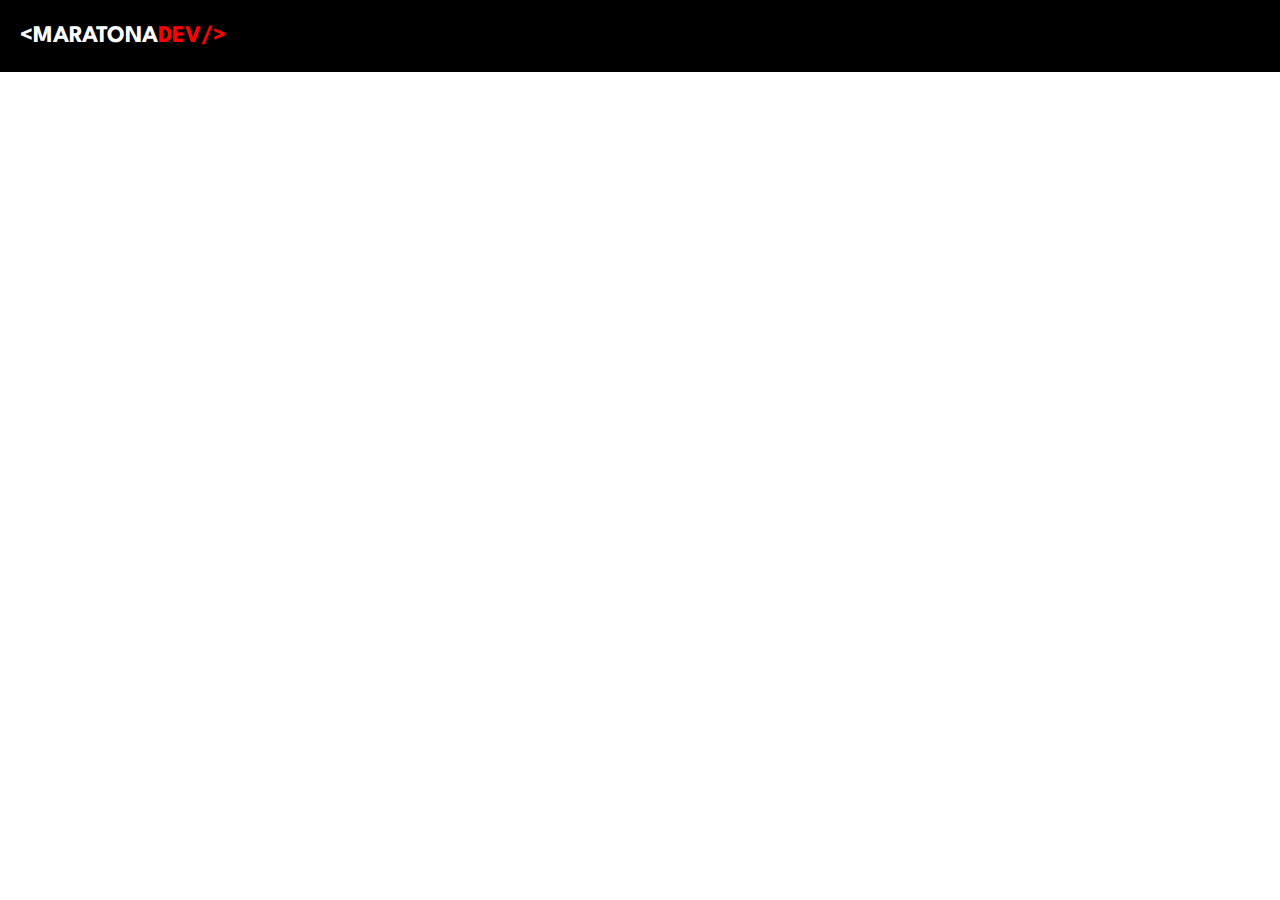
==== pages/main/index.html @ e22c63ae "Update and rename main.html to index.html" ====
<!DOCTYPE html>
<html lang="pt-br">
<head>
    <meta charset="UTF-8">
    <meta name="viewport" content="width=device-width, initial-scale=1.0">
    <link rel="stylesheet" href="styles.css" />
    <link rel="preconnect" href="https://fonts.googleapis.com">
    <link rel="preconnect" href="https://fonts.gstatic.com" crossorigin>
    <link href="https://fonts.googleapis.com/css2?family=League+Spartan:wght@100..900&display=swap" rel="stylesheet">
    <title>Maratonas de Programação</title>
</head>
<body>
    <header>
        <div class="titulo"> 
            <h1 class="titulo1">&ltMARATONA<h1 class="titulo2">DEV/&gt</h1></h1>
        </div>    
    </header>
    <main>
        <div class="carrosel"></div>
    </main>
</body>
</html>
---- pages/main/styles.css ----
* {
    margin: 0;
    padding: 0;
}

body {
    height: 92vh;
    background-color: white;
}

header {
    height: 8vh;
    /* text-align: center; */
    background-color: black;
    display: flex;
    align-items: center;
    /* justify-content: center; */
    color: white;
    font-family: "League Spartan", sans-serif;
}

header div h1 {
    font-size: 24px;
}

.titulo2 {
    color: red;
}

.titulo1 {
    margin-left: 20px;
}

.titulo {
    display: flex;
}
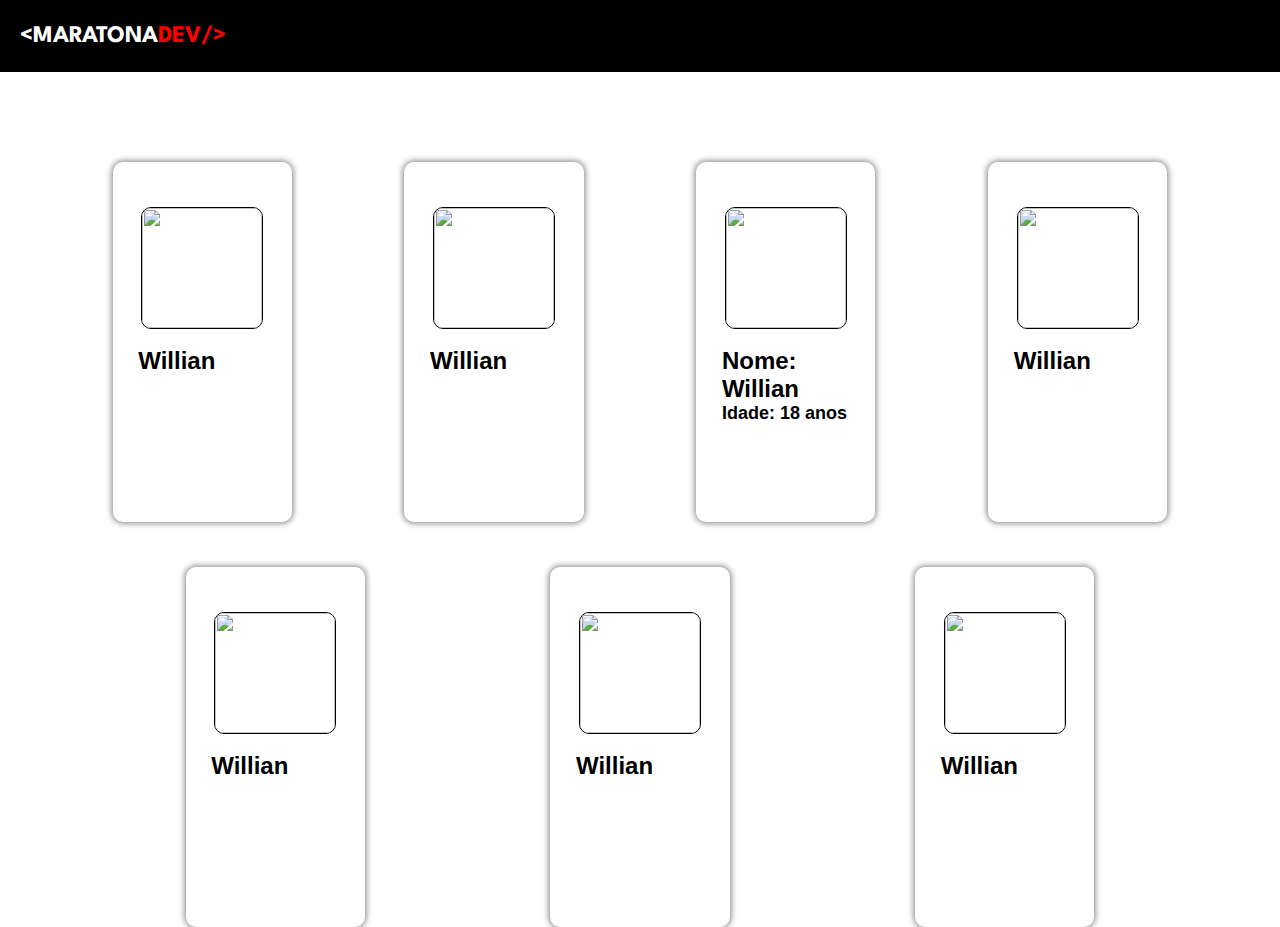
==== commit 1bb9a29c: "Create portifolio article" ====
--- a/pages/main/index.html
+++ b/pages/main/index.html
@@ -17,6 +17,42 @@
     </header>
     <main>
         <div class="carrosel"></div>
+        <article id="portifolios">
+            <div class="portifolio-extern-div">
+                <div class="cards-portifolio">
+                    <img src="https://avatars.githubusercontent.com/u/137124260?v=4" alt="">
+                    <h1>Willian</h1>
+                </div>
+                <div class="cards-portifolio">
+                    <img src="https://avatars.githubusercontent.com/u/137124260?v=4" alt="">
+                    <h1>Willian</h1>
+                </div>
+                <div class="cards-portifolio">
+                    <img src="https://avatars.githubusercontent.com/u/137124260?v=4" alt="">
+                    <h1>Nome: Willian</h1>
+                    <h2>Idade: 18 anos</h2>
+                </div>
+                <div class="cards-portifolio">
+                    <img src="https://avatars.githubusercontent.com/u/137124260?v=4" alt="">
+                    <h1>Willian</h1>
+                </div>
+            </div>
+
+            <div class="portifolio-extern-div">
+                <div class="cards-portifolio">
+                    <img src="https://avatars.githubusercontent.com/u/137124260?v=4" alt="">
+                    <h1>Willian</h1>
+                </div>
+                <div class="cards-portifolio">
+                    <img src="https://avatars.githubusercontent.com/u/137124260?v=4" alt="">
+                    <h1>Willian</h1>
+                </div>
+                <div class="cards-portifolio">
+                    <img src="https://avatars.githubusercontent.com/u/137124260?v=4" alt="">
+                    <h1>Willian</h1>
+                </div>
+            </div>
+        </article>
     </main>
 </body>
 </html>
--- a/pages/main/styles.css
+++ b/pages/main/styles.css
@@ -35,3 +35,67 @@
     display: flex;
 }
 
+
+
+
+
+
+
+
+
+
+
+
+
+
+
+
+#portifolios
+{
+    display: flex;
+    flex-direction: column;
+    justify-content: space-around;
+    height: 30vh;
+    margin-top: 10vh;
+    font-family: 'Franklin Gothic Medium', 'Arial Narrow', Arial, sans-serif;
+}
+
+.portifolio-extern-div
+{
+    display: flex;
+    justify-content: space-evenly;
+    margin-bottom: 5vh;
+}
+
+.cards-portifolio
+{
+    display: flex;
+    flex-direction: column;
+    border-radius: 10px;
+    width: 10vw;
+    height: 30vh;
+    box-shadow: 0px 0px 6px 1px grey;
+    padding: 5vh 2vw;
+    font-size: 12px;
+}
+
+#portifolios div div
+{
+    display: flex;
+}
+
+#portifolios img
+{
+    width: 120px;
+    height: 120px;
+    border-radius: 10px;
+    border: 1px solid black;
+    transition: all 2s;
+    margin: 0 auto;
+    margin-bottom: 2vh;
+}
+
+#portifolios img:hover 
+{
+    scale: 1.2;
+}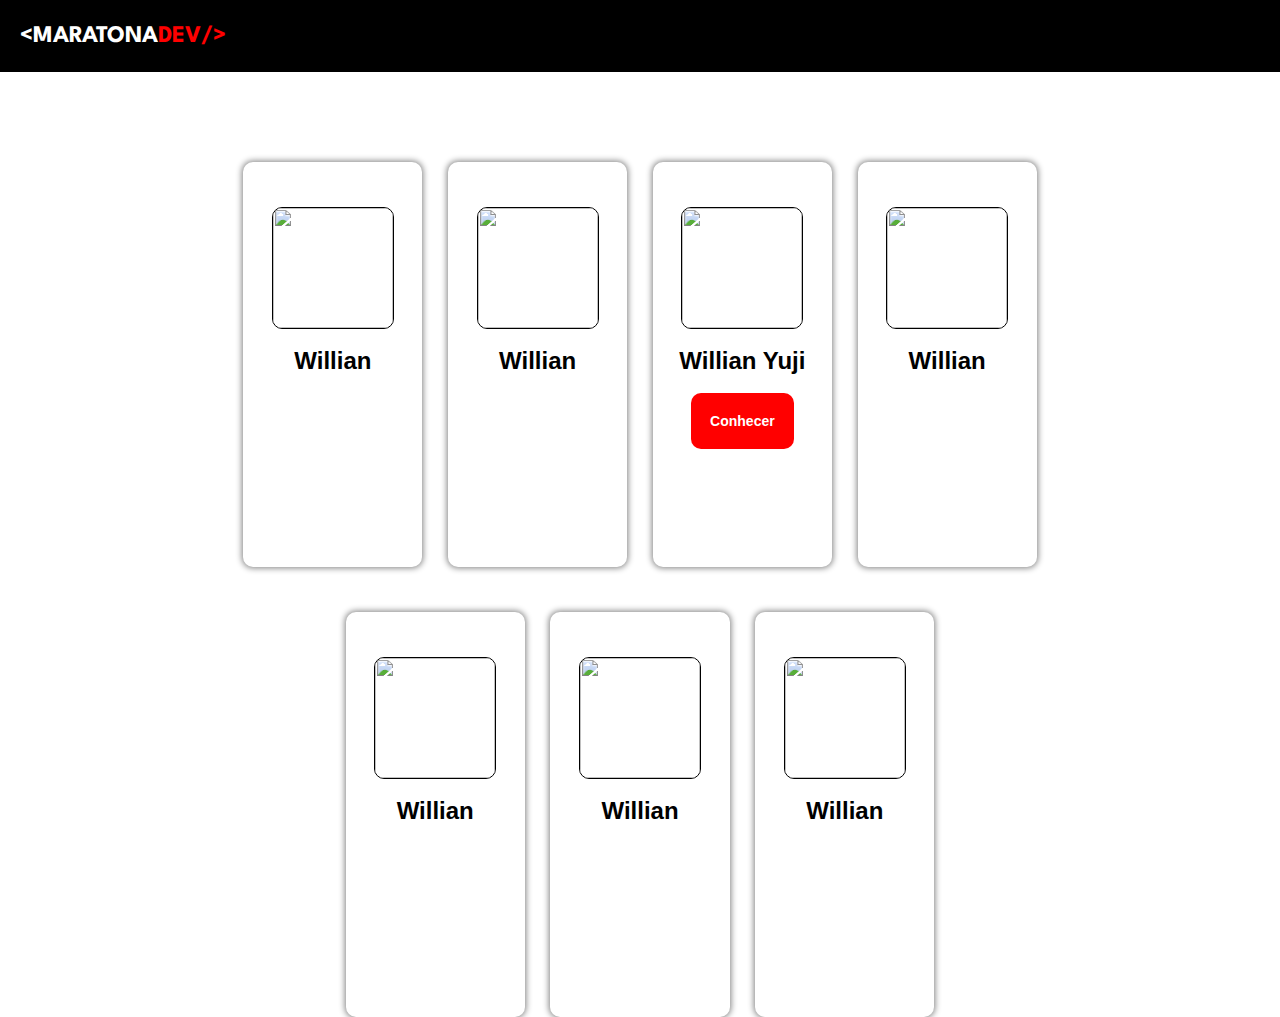
==== commit 3c1506f4: "Finalizando portifolio cards" ====
--- a/pages/main/index.html
+++ b/pages/main/index.html
@@ -18,7 +18,7 @@
     <main>
         <div class="carrosel"></div>
         <article id="portifolios">
-            <div class="portifolio-extern-div">
+            <div class="portifolio-externo-div">
                 <div class="cards-portifolio">
                     <img src="https://avatars.githubusercontent.com/u/137124260?v=4" alt="">
                     <h1>Willian</h1>
@@ -29,8 +29,8 @@
                 </div>
                 <div class="cards-portifolio">
                     <img src="https://avatars.githubusercontent.com/u/137124260?v=4" alt="">
-                    <h1>Nome: Willian</h1>
-                    <h2>Idade: 18 anos</h2>
+                    <h1>Willian Yuji</h1>
+                    <a>Conhecer</a>
                 </div>
                 <div class="cards-portifolio">
                     <img src="https://avatars.githubusercontent.com/u/137124260?v=4" alt="">
@@ -38,7 +38,7 @@
                 </div>
             </div>
 
-            <div class="portifolio-extern-div">
+            <div class="portifolio-externo-div">
                 <div class="cards-portifolio">
                     <img src="https://avatars.githubusercontent.com/u/137124260?v=4" alt="">
                     <h1>Willian</h1>
--- a/pages/main/styles.css
+++ b/pages/main/styles.css
@@ -55,33 +55,55 @@
     display: flex;
     flex-direction: column;
     justify-content: space-around;
+    align-items: center;
     height: 30vh;
     margin-top: 10vh;
     font-family: 'Franklin Gothic Medium', 'Arial Narrow', Arial, sans-serif;
 }
 
-.portifolio-extern-div
+.portifolio-externo-div
 {
     display: flex;
-    justify-content: space-evenly;
+    align-items: center;
+    justify-content: center;
     margin-bottom: 5vh;
+    width: 70vw;
 }
 
 .cards-portifolio
 {
     display: flex;
     flex-direction: column;
+    align-items: center;
     border-radius: 10px;
     width: 10vw;
-    height: 30vh;
+    height: 35vh;
     box-shadow: 0px 0px 6px 1px grey;
     padding: 5vh 2vw;
     font-size: 12px;
+    margin: 0 1vw;
+    transition: all 2s;
 }
 
-#portifolios div div
+.cards-portifolio a
 {
-    display: flex;
+    margin: 0 auto;
+    background-color: red;
+    color: white;
+    border: none;
+    font-weight: bold;
+    padding: 20px 0px;
+    border-radius: 10px;
+    width: 8vw;;
+    margin-top: 2vh;
+    cursor: pointer;
+    text-align: center;
+    font-size: 14px;
+}
+
+.cards-portifolio a:hover
+{
+    text-decoration: underline 2px;
 }
 
 #portifolios img
@@ -95,7 +117,7 @@
     margin-bottom: 2vh;
 }
 
-#portifolios img:hover 
+.cards-portifolio:hover 
 {
-    scale: 1.2;
+    scale: 1.1;
 }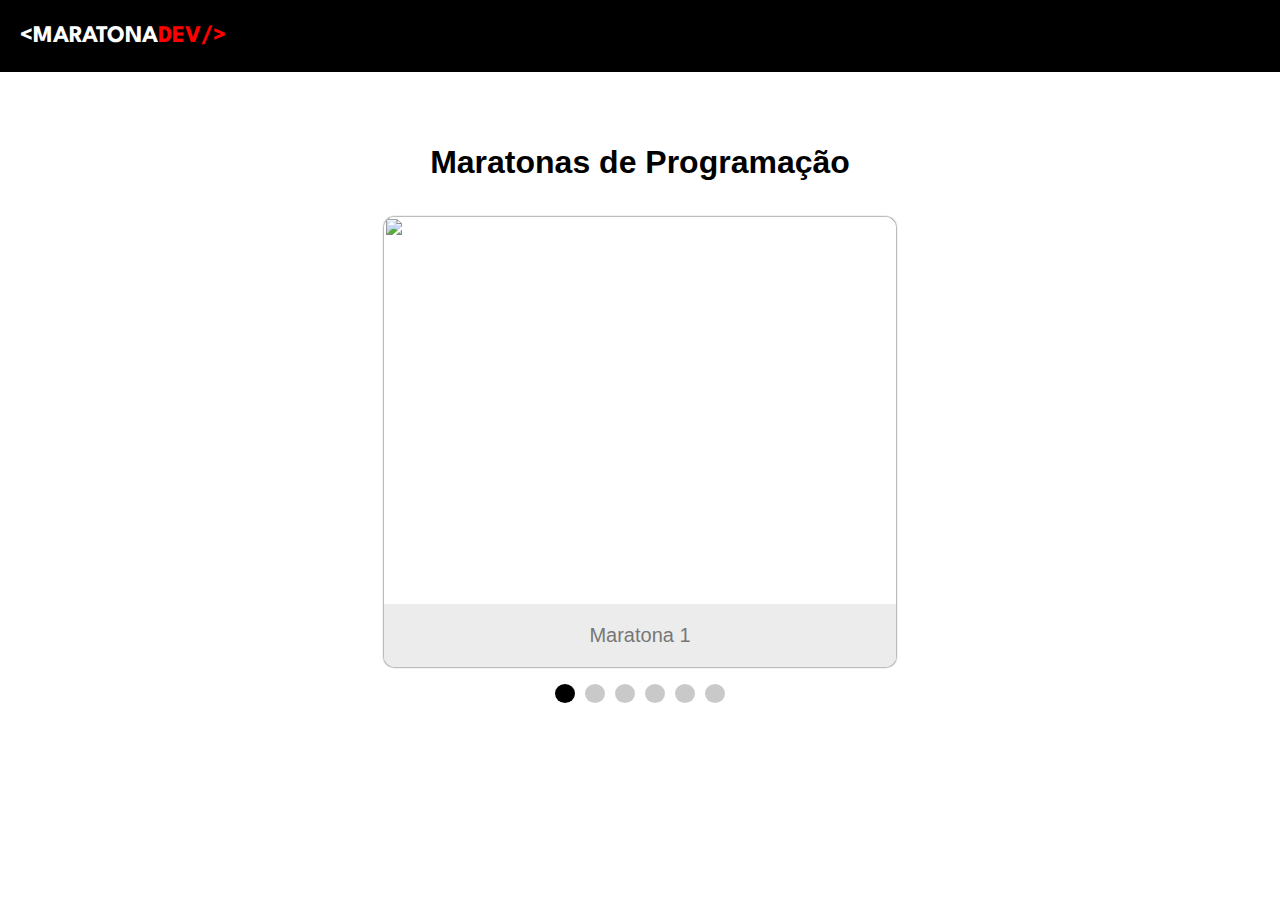
==== commit edef24d9: "carrosel finalizado" ====
--- a/pages/main/index.html
+++ b/pages/main/index.html
@@ -16,8 +16,72 @@
         </div>    
     </header>
     <main>
-        <div class="carrosel"></div>
-        <article id="portifolios">
+        <article id="carrosel">
+
+            <br><br><br><br><h1>Maratonas de Programação</h1> <br><br>
+            
+            <div class="slideshow-container">
+            
+                <a href="">
+                    <div class="mySlides fade">
+                        <img src="a" style="width:100%">
+                        <div class="text">Maratona 1</div>
+                    </div>
+                </a>
+
+                <a href="">
+                    <div class="mySlides fade">
+                        <img src="a" style="width:100%">
+                        <div class="text">Maratona 2</div>
+                    </div>
+                </a>
+            
+                <a href="">
+                    <div class="mySlides fade">
+                        <img src="a" style="width:100%">
+                        <div class="text">Maratona 3</div>
+                    </div>
+                </a>
+            
+                <a href="">
+                    <div class="mySlides fade">
+                        <img src="a" style="width:100%">
+                        <div class="text">Maratona 4</div>
+                    </div>
+                </a>
+            
+                <a href="">
+                    <div class="mySlides fade">
+                        <img src="a" style="width:100%">
+                        <div class="text">Maratona 5</div>
+                    </div>
+                </a>
+
+                <a href="">
+                    <div class="mySlides fade">
+                        <img src="a" style="width:100%">
+                        <div class="text">Maratona 6</div>
+                    </div>
+                </a>
+            
+            </div>
+            <br>
+            
+            <div style="text-align:center">
+              <span class="dot"></span> 
+              <span class="dot"></span> 
+              <span class="dot"></span>
+              <span class="dot"></span> 
+              <span class="dot"></span>
+              <span class="dot"></span>   
+            </div>
+            
+            <br><br><br>
+              
+
+        </article>
+
+        <!-- <article id="portifolios">
             <div class="portifolio-externo-div">
                 <div class="cards-portifolio">
                     <img src="https://avatars.githubusercontent.com/u/137124260?v=4" alt="">
@@ -52,7 +116,28 @@
                     <h1>Willian</h1>
                 </div>
             </div>
-        </article>
+        </article> -->
     </main>
+    <script>
+        let slideIndex = 0;
+        showSlides();
+        
+        function showSlides() {
+        let i;
+        let slides = document.getElementsByClassName("mySlides");
+        let dots = document.getElementsByClassName("dot");
+        for (i = 0; i < slides.length; i++) {
+            slides[i].style.display = "none";  
+        }
+        slideIndex++;
+        if (slideIndex > slides.length) {slideIndex = 1}    
+        for (i = 0; i < dots.length; i++) {
+            dots[i].className = dots[i].className.replace(" active", "");
+        }
+        slides[slideIndex-1].style.display = "block";  
+        dots[slideIndex-1].className += " active";
+        setTimeout(showSlides, 3000);
+        }
+        </script>
 </body>
 </html>
--- a/pages/main/styles.css
+++ b/pages/main/styles.css
@@ -37,6 +37,79 @@
 
 
 
+#carrosel
+{
+    display: flex;
+    flex-direction: column;
+    align-items: center;
+    justify-content: center;
+    font-family: 'Franklin Gothic Medium', 'Arial Narrow', Arial, sans-serif;
+    width: 100vw;
+}
+
+#carrosel a
+{
+    text-decoration: none;
+    border: none;
+    color: white;
+}
+
+.mySlides {
+    display: none;
+    width: 40vw;
+
+}
+.mySlides img {vertical-align: middle;
+border-radius: 10px;
+height: 50vh;}
+
+.slideshow-container 
+{
+    display: flex;
+    align-items: center;
+    justify-content: center;
+    max-width: 40vw;
+    height: 50vh;
+    position: relative;
+    margin: auto;
+    box-shadow: 0px 0px 2px;
+    border-radius: 10px;
+}
+
+.text {
+    background-color: rgba(216, 216, 216, 0.479);
+  color: #777777;
+  font-size: 20px;
+  padding: 20px 0px;
+  border-radius: 0px 0px 10px 10px;
+  position: absolute;
+  bottom: 0px;
+  width: 100%;
+  text-align: center;
+}
+
+.dot
+{
+    background-color: rgb(201, 201, 201);
+    padding: 1px 10px;
+    margin: 5px;
+    border-radius: 100%;
+}
+
+.active
+{
+    background-color: black;
+}
+
+.fade {
+    animation-name: fade;
+    animation-duration: 1.5s;
+  }
+
+  @keyframes fade {
+    from {opacity: .4} 
+    to {opacity: 1}
+  }
 
 
 
@@ -49,8 +122,7 @@
 
 
 
-
-#portifolios
+/* #portifolios
 {
     display: flex;
     flex-direction: column;
@@ -92,7 +164,7 @@
     color: white;
     border: none;
     font-weight: bold;
-    padding: 20px 0px;
+    padding: 15px 0px;
     border-radius: 10px;
     width: 8vw;;
     margin-top: 2vh;
@@ -120,4 +192,4 @@
 .cards-portifolio:hover 
 {
     scale: 1.1;
-}+} */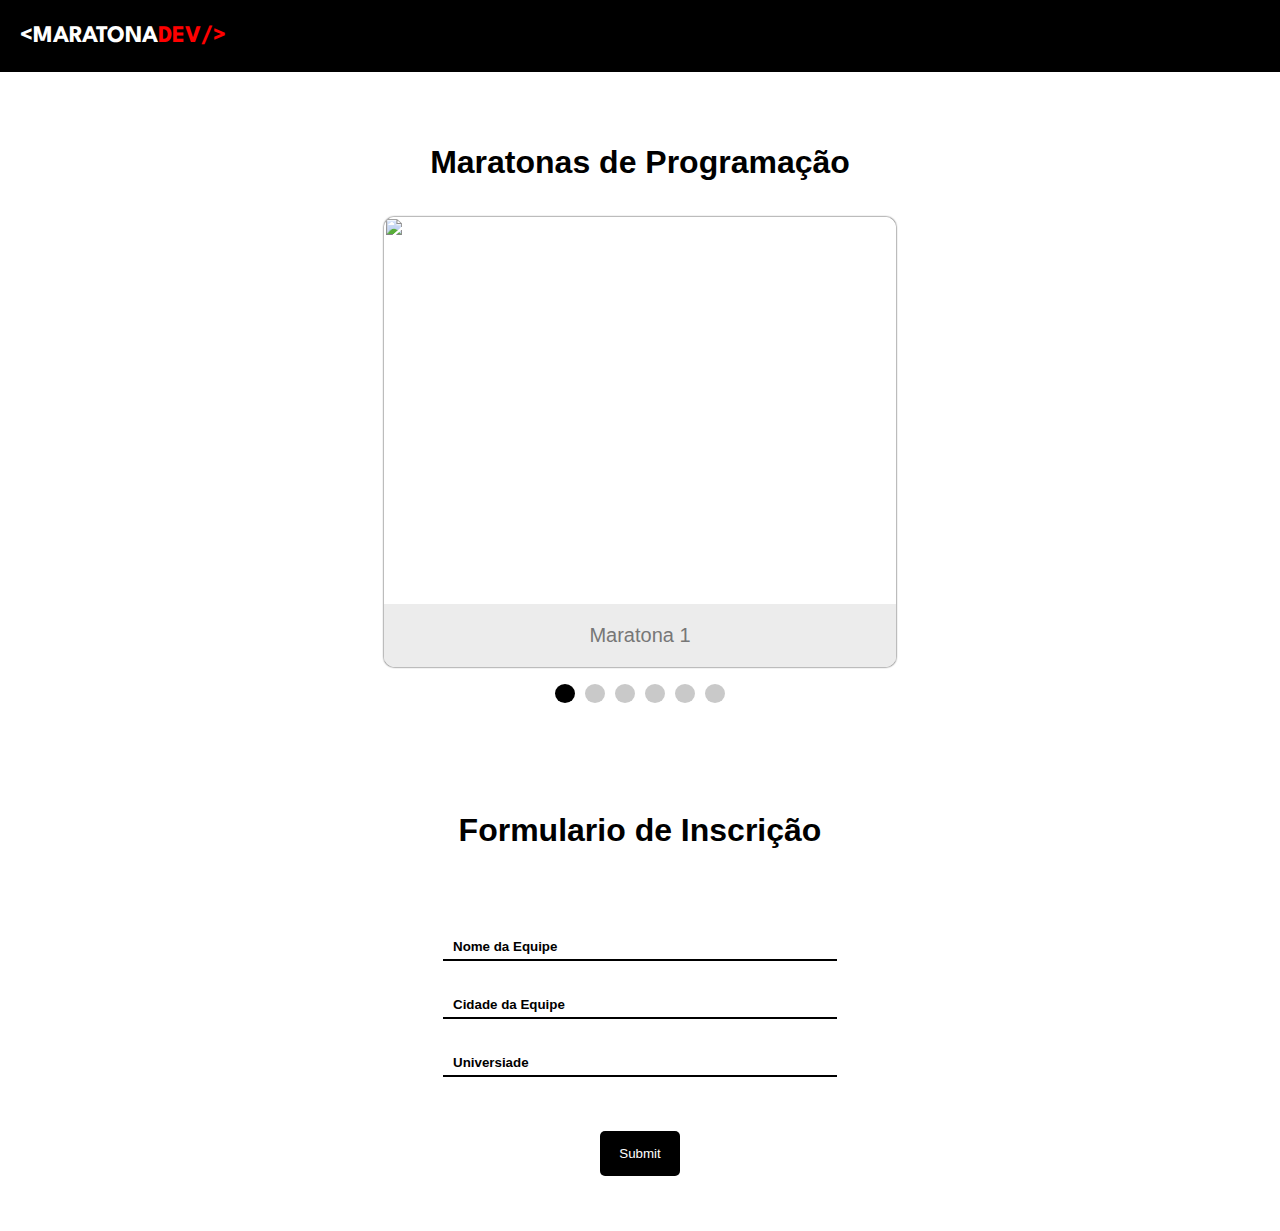
==== commit 85a2bc41: "Creat Formulario" ====
--- a/pages/main/index.html
+++ b/pages/main/index.html
@@ -81,6 +81,16 @@
 
         </article>
 
+        <article id="formulario">
+            <h1>Formulario de Inscrição</h1>
+            <form action="">
+                <input type="text" placeholder="Nome da Equipe" required>
+                <input type="text" placeholder="Cidade da Equipe" required>
+                <input type="text" placeholder="Universiade" required>
+                <input type="submit">
+            </form>
+        </article>
+
         <!-- <article id="portifolios">
             <div class="portifolio-externo-div">
                 <div class="cards-portifolio">
--- a/pages/main/styles.css
+++ b/pages/main/styles.css
@@ -6,6 +6,7 @@
 body {
     height: 92vh;
     background-color: white;
+    overflow-x: hidden;
 }
 
 header {
@@ -112,8 +113,66 @@
   }
 
 
-
-
+#formulario
+{
+    height: 30vw;
+    padding: 5vh 0;
+    display: flex;
+    flex-direction: column;
+    align-items: center;
+    justify-content: center;
+    font-family: 'Franklin Gothic Medium', 'Arial Narrow', Arial, sans-serif;
+    color: black;
+}
+
+#formulario form
+{
+    margin-top: 10vh;
+    display: flex;
+    flex-direction: column;
+    align-items: center;
+}
+
+#formulario form input[type="text"]
+{
+    background-color: white;
+    border: none;
+    border-bottom: 2px solid black;
+    margin-bottom: 4vh;
+    width: 30vw;
+    padding: 0px 0px 5px 10px;
+    font-weight: bold;
+}
+
+#formulario form input[type="text"]::placeholder
+{
+    color: black;
+    font-weight: bold;
+}
+
+#formulario form input[type="text"]:focus
+{
+    outline: none;
+}
+
+#formulario form input[type="submit"]
+{
+    width: 80px;
+    padding: 15px 5px;
+    margin-top: 2vh;
+    text-align: center;
+    background-color: black;
+    border-radius: 5px;
+    border: none;
+    cursor: pointer;
+    color: white;
+    transition: all 0.4s;
+}
+
+#formulario form input[type="submit"]:hover
+{
+    scale: 1.1;
+}
 
 
 
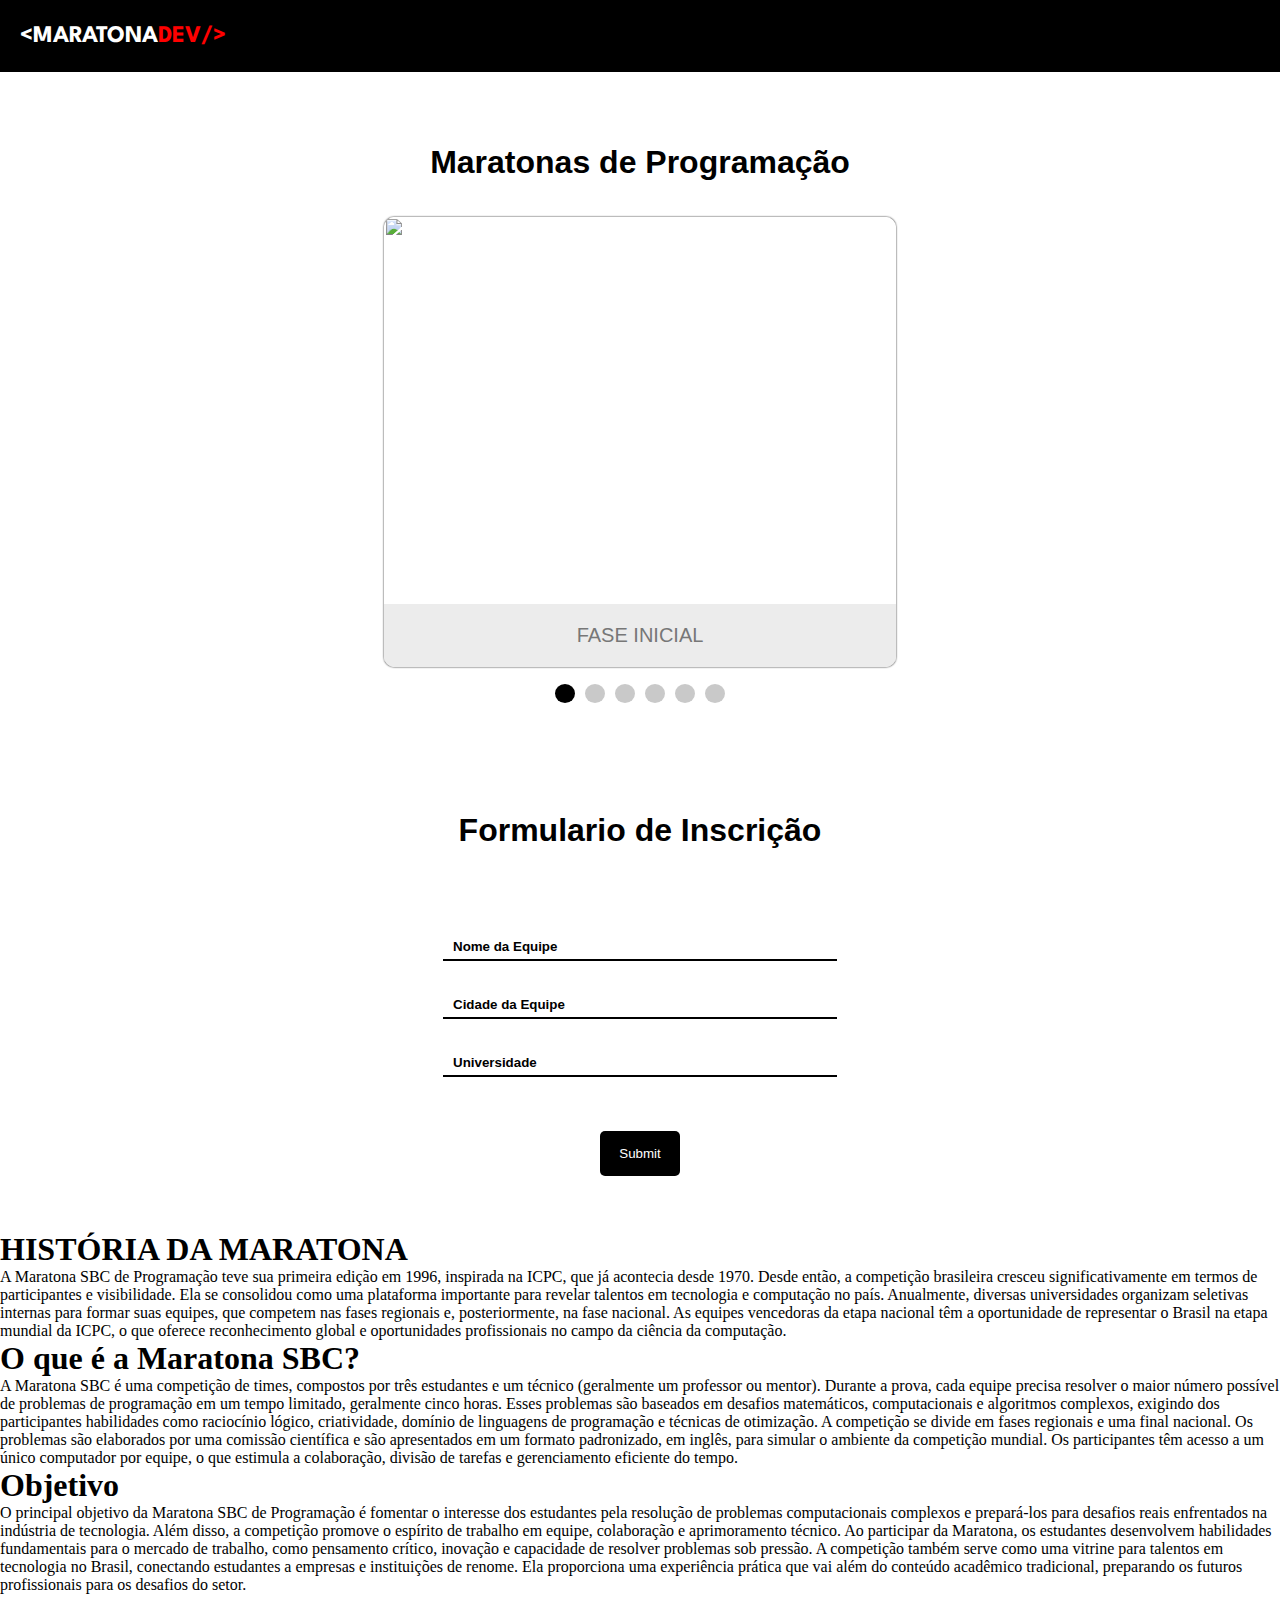
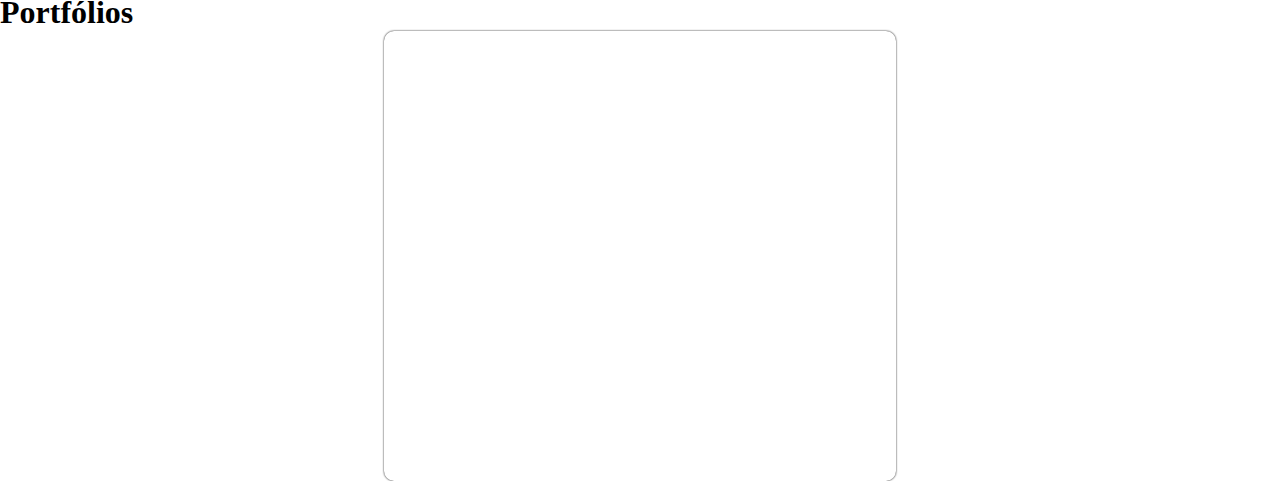
==== commit 70cb006c: "Update index.html" ====
--- a/pages/main/index.html
+++ b/pages/main/index.html
@@ -12,58 +12,55 @@
 <body>
     <header>
         <div class="titulo"> 
-            <h1 class="titulo1">&ltMARATONA<h1 class="titulo2">DEV/&gt</h1></h1>
+            <h1 class="titulo1">&ltMARATONA</h1><h1 class="titulo2">DEV/&gt</h1>
         </div>    
     </header>
     <main>
         <article id="carrosel">
-
             <br><br><br><br><h1>Maratonas de Programação</h1> <br><br>
             
             <div class="slideshow-container">
-            
                 <a href="">
                     <div class="mySlides fade">
-                        <img src="a" style="width:100%">
-                        <div class="text">Maratona 1</div>
+                        <img src="fase inicial.jpg" style="width:100%">
+                        <div class="text">FASE INICIAL</div>
                     </div>
                 </a>
 
                 <a href="">
                     <div class="mySlides fade">
-                        <img src="a" style="width:100%">
-                        <div class="text">Maratona 2</div>
+                        <img src="fase regional.jpg" style="width:100%">
+                        <div class="text">FASE REGIONAL</div>
                     </div>
                 </a>
             
                 <a href="">
                     <div class="mySlides fade">
-                        <img src="a" style="width:100%">
-                        <div class="text">Maratona 3</div>
+                        <img src="nacional.jpg" style="width:100%">
+                        <div class="text">FASE NACIONAL</div>
                     </div>
                 </a>
             
                 <a href="">
                     <div class="mySlides fade">
-                        <img src="a" style="width:100%">
+                        <img src="https://via.placeholder.com/800x400?text=Maratona+4" style="width:100%">
                         <div class="text">Maratona 4</div>
                     </div>
                 </a>
             
                 <a href="">
                     <div class="mySlides fade">
-                        <img src="a" style="width:100%">
+                        <img src="https://via.placeholder.com/800x400?text=Maratona+5" style="width:100%">
                         <div class="text">Maratona 5</div>
                     </div>
                 </a>
 
                 <a href="">
                     <div class="mySlides fade">
-                        <img src="a" style="width:100%">
+                        <img src="https://via.placeholder.com/800x400?text=Maratona+6" style="width:100%">
                         <div class="text">Maratona 6</div>
                     </div>
                 </a>
-            
             </div>
             <br>
             
@@ -77,8 +74,6 @@
             </div>
             
             <br><br><br>
-              
-
         </article>
 
         <article id="formulario">
@@ -86,68 +81,106 @@
             <form action="">
                 <input type="text" placeholder="Nome da Equipe" required>
                 <input type="text" placeholder="Cidade da Equipe" required>
-                <input type="text" placeholder="Universiade" required>
+                <input type="text" placeholder="Universidade" required>
                 <input type="submit">
             </form>
         </article>
 
-        <!-- <article id="portifolios">
-            <div class="portifolio-externo-div">
-                <div class="cards-portifolio">
-                    <img src="https://avatars.githubusercontent.com/u/137124260?v=4" alt="">
-                    <h1>Willian</h1>
-                </div>
-                <div class="cards-portifolio">
-                    <img src="https://avatars.githubusercontent.com/u/137124260?v=4" alt="">
-                    <h1>Willian</h1>
-                </div>
-                <div class="cards-portifolio">
-                    <img src="https://avatars.githubusercontent.com/u/137124260?v=4" alt="">
-                    <h1>Willian Yuji</h1>
-                    <a>Conhecer</a>
-                </div>
-                <div class="cards-portifolio">
-                    <img src="https://avatars.githubusercontent.com/u/137124260?v=4" alt="">
-                    <h1>Willian</h1>
-                </div>
+        <div id="historia">
+            <h1>HISTÓRIA DA MARATONA</h1>
+            A Maratona SBC de Programação teve sua primeira edição em 1996, inspirada na ICPC, que já acontecia desde 1970. Desde então, a competição brasileira cresceu significativamente em termos de participantes e visibilidade. Ela se consolidou como uma plataforma importante para revelar talentos em tecnologia e computação no país. Anualmente, diversas universidades organizam seletivas internas para formar suas equipes, que competem nas fases regionais e, posteriormente, na fase nacional. As equipes vencedoras da etapa nacional têm a oportunidade de representar o Brasil na etapa mundial da ICPC, o que oferece reconhecimento global e oportunidades profissionais no campo da ciência da computação.
+        </div>
+        
+        <div id="objetivo">
+            <h1>O que é a Maratona SBC?</h1>
+            A Maratona SBC é uma competição de times, compostos por três estudantes e um técnico (geralmente um professor ou mentor). Durante a prova, cada equipe precisa resolver o maior número possível de problemas de programação em um tempo limitado, geralmente cinco horas. Esses problemas são baseados em desafios matemáticos, computacionais e algoritmos complexos, exigindo dos participantes habilidades como raciocínio lógico, criatividade, domínio de linguagens de programação e técnicas de otimização.
+
+            A competição se divide em fases regionais e uma final nacional. Os problemas são elaborados por uma comissão científica e são apresentados em um formato padronizado, em inglês, para simular o ambiente da competição mundial. Os participantes têm acesso a um único computador por equipe, o que estimula a colaboração, divisão de tarefas e gerenciamento eficiente do tempo.
+        </div>
+
+        <div id="objetivo">
+            <h1>Objetivo</h1>
+            O principal objetivo da Maratona SBC de Programação é fomentar o interesse dos estudantes pela resolução de problemas computacionais complexos e prepará-los para desafios reais enfrentados na indústria de tecnologia. Além disso, a competição promove o espírito de trabalho em equipe, colaboração e aprimoramento técnico. Ao participar da Maratona, os estudantes desenvolvem habilidades fundamentais para o mercado de trabalho, como pensamento crítico, inovação e capacidade de resolver problemas sob pressão.
+
+            A competição também serve como uma vitrine para talentos em tecnologia no Brasil, conectando estudantes a empresas e instituições de renome. Ela proporciona uma experiência prática que vai além do conteúdo acadêmico tradicional, preparando os futuros profissionais para os desafios do setor.
+        </div>
+
+        <article id="portifolios">
+            <h1>Portfólios</h1>
+            <div class="slideshow-container">
+                <a href="">
+                    <div class="mySlides fade">
+                        <img src="" style="width:100%" alt="Portifolio 1">
+                        <div class="text">Portfólio 1</div>
+                    </div>
+                </a>
+                
+                <a href="">
+                    <div class="mySlides fade">
+                        <img src="" style="width:100%" alt="Portifolio 2">
+                        <div class="text">Portfólio 2</div>
+                    </div>
+                </a>
+                
+                <a href="">
+                    <div class="mySlides fade">
+                        <img src="" style="width:100%" alt="Portifolio 3">
+                        <div class="text">Portfólio 3</div>
+                    </div>
+                </a>
+                
+                <a href="">
+                    <div class="mySlides fade">
+                        <img src="" style="width:100%" alt="Portifolio 4">
+                        <div class="text">Portfólio 4</div>
+                    </div>
+                </a>
+                
+                <a href="">
+                    <div class="mySlides fade">
+                        <img src="" style="width:100%" alt="Portifolio 5">
+                        <div class="text">Portfólio 5</div>
+                    </div>
+                </a>
+                
+                <a href="">
+                    <div class="mySlides fade">
+                        <img src="" style="width:100%" alt="Portifolio 6">
+                        <div class="text">Portfólio 6</div>
+                    </div>
+                </a>
+
+                <a href=""></a>
+                    <div class="mySlides fade">
+                        <img src="" style="width:100%" alt="Portifolio 7">
+                        <div class="text">Portfólio 7</div>
+                    </div>
+                </a>
             </div>
-
-            <div class="portifolio-externo-div">
-                <div class="cards-portifolio">
-                    <img src="https://avatars.githubusercontent.com/u/137124260?v=4" alt="">
-                    <h1>Willian</h1>
-                </div>
-                <div class="cards-portifolio">
-                    <img src="https://avatars.githubusercontent.com/u/137124260?v=4" alt="">
-                    <h1>Willian</h1>
-                </div>
-                <div class="cards-portifolio">
-                    <img src="https://avatars.githubusercontent.com/u/137124260?v=4" alt="">
-                    <h1>Willian</h1>
-                </div>
-            </div>
-        </article> -->
+        </article>
     </main>
     <script>
         let slideIndex = 0;
         showSlides();
-        
+
         function showSlides() {
-        let i;
-        let slides = document.getElementsByClassName("mySlides");
-        let dots = document.getElementsByClassName("dot");
-        for (i = 0; i < slides.length; i++) {
-            slides[i].style.display = "none";  
+            let i;
+            let slides = document.getElementsByClassName("mySlides");
+            let dots = document.getElementsByClassName("dot");
+            for (i = 0; i < slides.length; i++) {
+                slides[i].style.display = "none";  
+            }
+            slideIndex++;
+            if (slideIndex > slides.length) {
+                slideIndex = 1;
+            }
+            for (i = 0; i < dots.length; i++) {
+                dots[i].className = dots[i].className.replace(" active", "");
+            }
+            slides[slideIndex - 1].style.display = "block";  
+            dots[slideIndex - 1].className += " active";
+            setTimeout(showSlides, 3000);
         }
-        slideIndex++;
-        if (slideIndex > slides.length) {slideIndex = 1}    
-        for (i = 0; i < dots.length; i++) {
-            dots[i].className = dots[i].className.replace(" active", "");
-        }
-        slides[slideIndex-1].style.display = "block";  
-        dots[slideIndex-1].className += " active";
-        setTimeout(showSlides, 3000);
-        }
-        </script>
+    </script>
 </body>
 </html>
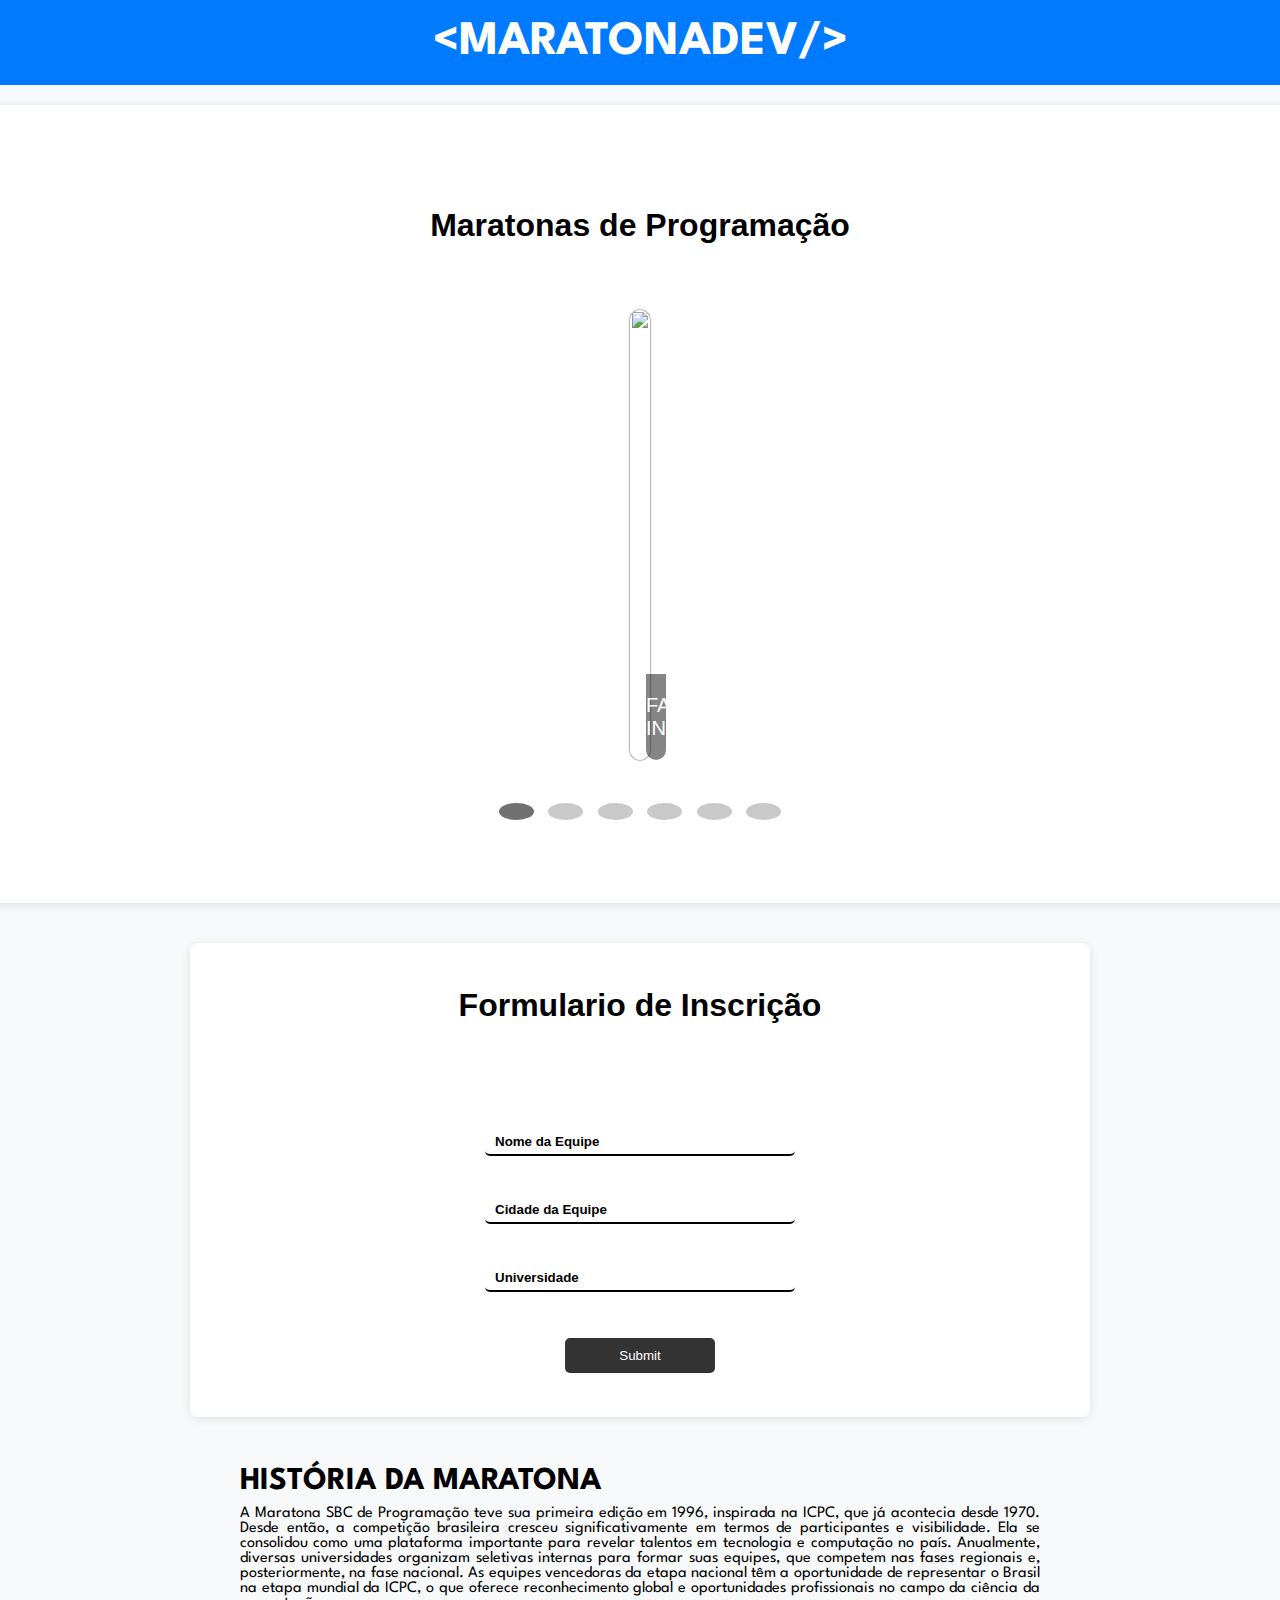
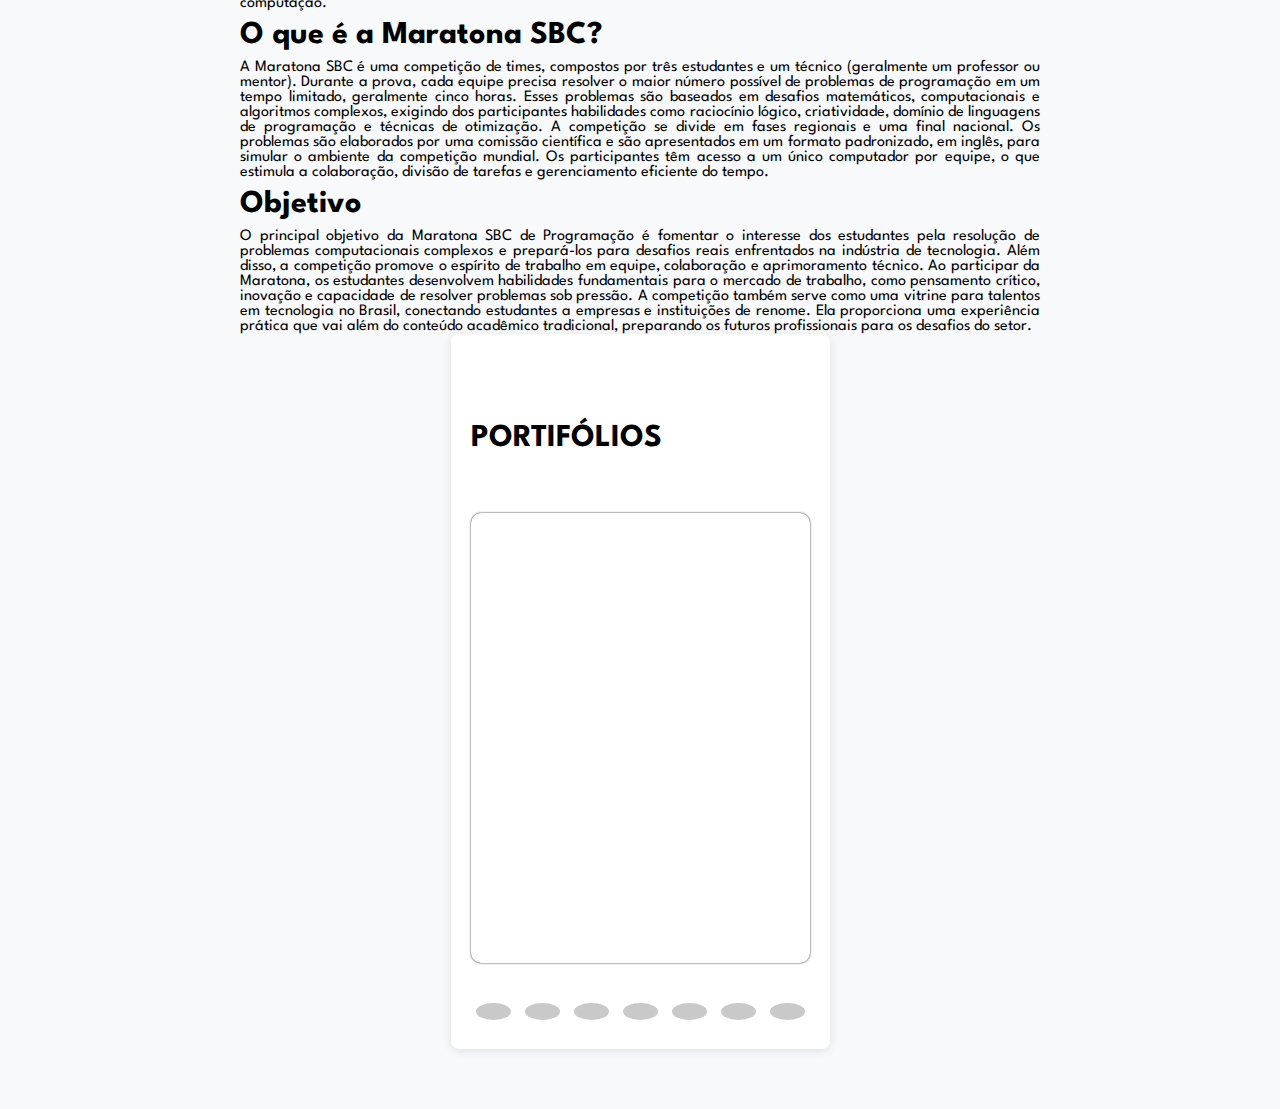
==== commit 37c3a819: "Update index.html" ====
--- a/pages/main/index.html
+++ b/pages/main/index.html
@@ -76,6 +76,7 @@
             <br><br><br>
         </article>
 
+        <!-- Formulário de Inscrição -->
         <article id="formulario">
             <h1>Formulario de Inscrição</h1>
             <form action="">
@@ -86,6 +87,7 @@
             </form>
         </article>
 
+        <!-- História da Maratona -->
         <div id="historia">
             <h1>HISTÓRIA DA MARATONA</h1>
             A Maratona SBC de Programação teve sua primeira edição em 1996, inspirada na ICPC, que já acontecia desde 1970. Desde então, a competição brasileira cresceu significativamente em termos de participantes e visibilidade. Ela se consolidou como uma plataforma importante para revelar talentos em tecnologia e computação no país. Anualmente, diversas universidades organizam seletivas internas para formar suas equipes, que competem nas fases regionais e, posteriormente, na fase nacional. As equipes vencedoras da etapa nacional têm a oportunidade de representar o Brasil na etapa mundial da ICPC, o que oferece reconhecimento global e oportunidades profissionais no campo da ciência da computação.
@@ -105,57 +107,70 @@
             A competição também serve como uma vitrine para talentos em tecnologia no Brasil, conectando estudantes a empresas e instituições de renome. Ela proporciona uma experiência prática que vai além do conteúdo acadêmico tradicional, preparando os futuros profissionais para os desafios do setor.
         </div>
 
-        <article id="portifolios">
-            <h1>Portfólios</h1>
+        <!-- Segundo Carrossel com 7 slides -->
+        <article id="carrosel2">
+            <br><br><br><br><h1>PORTIFÓLIOS</h1> <br><br>
+            
             <div class="slideshow-container">
                 <a href="">
                     <div class="mySlides fade">
-                        <img src="" style="width:100%" alt="Portifolio 1">
-                        <div class="text">Portfólio 1</div>
-                    </div>
-                </a>
-                
-                <a href="">
-                    <div class="mySlides fade">
-                        <img src="" style="width:100%" alt="Portifolio 2">
-                        <div class="text">Portfólio 2</div>
-                    </div>
-                </a>
-                
-                <a href="">
-                    <div class="mySlides fade">
-                        <img src="" style="width:100%" alt="Portifolio 3">
-                        <div class="text">Portfólio 3</div>
-                    </div>
-                </a>
-                
-                <a href="">
-                    <div class="mySlides fade">
-                        <img src="" style="width:100%" alt="Portifolio 4">
-                        <div class="text">Portfólio 4</div>
-                    </div>
-                </a>
-                
-                <a href="">
-                    <div class="mySlides fade">
-                        <img src="" style="width:100%" alt="Portifolio 5">
-                        <div class="text">Portfólio 5</div>
-                    </div>
-                </a>
-                
-                <a href="">
-                    <div class="mySlides fade">
-                        <img src="" style="width:100%" alt="Portifolio 6">
-                        <div class="text">Portfólio 6</div>
+                        <img src="fase inicial.jpg" style="width:100%">
+                        <div class="text">ANDRÉ</div>
                     </div>
                 </a>
 
-                <a href=""></a>
+                <a href="">
                     <div class="mySlides fade">
-                        <img src="" style="width:100%" alt="Portifolio 7">
-                        <div class="text">Portfólio 7</div>
+                        <img src="https://via.placeholder.com/800x400?text=Maratona+2" style="width:100%">
+                        <div class="text">FELLYPE</div>
                     </div>
                 </a>
+            
+                <a href="">
+                    <div class="mySlides fade">
+                        <img src="https://via.placeholder.com/800x400?text=Maratona+3" style="width:100%">
+                        <div class="text">LEONARDO</div>
+                    </div>
+                </a>
+            
+                <a href="">
+                    <div class="mySlides fade">
+                        <img src="https://via.placeholder.com/800x400?text=Maratona+4" style="width:100%">
+                        <div class="text">MARIA</div>
+                    </div>
+                </a>
+            
+                <a href="">
+                    <div class="mySlides fade">
+                        <img src="https://via.placeholder.com/800x400?text=Maratona+5" style="width:100%">
+                        <div class="text">NATHANAEL</div>
+                    </div>
+                </a>
+
+                <a href="">
+                    <div class="mySlides fade">
+                        <img src="https://via.placeholder.com/800x400?text=Maratona+6" style="width:100%">
+                        <div class="text">VITOR</div>
+                    </div>
+                </a>
+
+                <a href="">
+                    <div class="mySlides fade">
+                        <img src="https://via.placeholder.com/800x400?text=Maratona+7" style="width:100%">
+                        <div class="text">WILLIAN</div>
+                    </div>
+                </a>
+            </div>
+            <br>
+            
+            <div style="text-align:center">
+              <span class="dot"></span> 
+              <span class="dot"></span> 
+              <span class="dot"></span>
+              <span class="dot"></span> 
+              <span class="dot"></span>
+              <span class="dot"></span>   
+              <span class="dot"></span>   
             </div>
         </article>
     </main>
@@ -171,15 +186,13 @@
                 slides[i].style.display = "none";  
             }
             slideIndex++;
-            if (slideIndex > slides.length) {
-                slideIndex = 1;
-            }
+            if (slideIndex > slides.length) {slideIndex = 1}    
             for (i = 0; i < dots.length; i++) {
                 dots[i].className = dots[i].className.replace(" active", "");
             }
-            slides[slideIndex - 1].style.display = "block";  
-            dots[slideIndex - 1].className += " active";
-            setTimeout(showSlides, 3000);
+            slides[slideIndex-1].style.display = "block";  
+            dots[slideIndex-1].className += " active";
+            setTimeout(showSlides, 2000); // Muda de slide a cada 2 segundos
         }
     </script>
 </body>
--- a/pages/main/styles.css
+++ b/pages/main/styles.css
@@ -1,45 +1,113 @@
+/* Reset de margin e padding */
 * {
     margin: 0;
     padding: 0;
 }
 
 body {
-    height: 92vh;
-    background-color: white;
-    overflow-x: hidden;
+    font-family: 'League Spartan', sans-serif;
+    margin: 0;
+    padding: 0;
+    background-color: #f8f9fa;
 }
 
 header {
-    height: 8vh;
-    /* text-align: center; */
-    background-color: black;
-    display: flex;
-    align-items: center;
-    /* justify-content: center; */
-    color: white;
-    font-family: "League Spartan", sans-serif;
-}
-
-header div h1 {
-    font-size: 24px;
+    background-color: #007bff;
+    color: white;
+    padding: 20px 0;
+    text-align: center;
+}
+
+.titulo {
+    display: flex;
+    justify-content: center;
+    align-items: baseline;
+}
+
+.titulo1 {
+    font-size: 3rem;
+    margin: 0;
 }
 
 .titulo2 {
-    color: red;
-}
-
-.titulo1 {
-    margin-left: 20px;
-}
-
-.titulo {
-    display: flex;
-}
-
-
-
-#carrosel
-{
+    font-size: 3rem;
+    margin: 0;
+    font-weight: bold;
+}
+
+main {
+    padding: 20px;
+    display: flex;
+    flex-direction: column; /* Adicionei esta linha */
+    align-items: center;    /* Centraliza os elementos no eixo horizontal */
+}
+
+article {
+    margin-bottom: 40px;
+}
+
+#formulario input {
+    display: block;
+    margin: 10px 0;
+    padding: 10px;
+    width: 100%;
+    max-width: 300px;
+    border: 1px solid #007bff;
+    border-radius: 5px;
+}
+
+#formulario input[type="submit"] {
+    background-color: #007bff;
+    color: white;
+    border: none;
+    cursor: pointer;
+}
+
+#formulario input[type="submit"]:hover {
+    background-color: #0056b3;
+}
+
+.slideshow-container {
+    display: flex;
+    align-items: center;
+    justify-content: center;  /* Centraliza o conteúdo do carrossel */
+    max-width: 800px;        /* Largura máxima do carrossel */
+    height: 50vh;
+    position: relative;
+    margin: 20px auto;      /* Centraliza horizontalmente e adiciona margem superior/inferior */
+    box-shadow: 0px 0px 2px;
+    border-radius: 10px;
+}
+
+.mySlides {
+    display: none;
+}
+
+.text {
+    color: #fff;
+    font-size: 15px;
+    padding: 8px 12px;
+    position: absolute;
+    bottom: 8px;
+    left: 16px;
+    background: rgba(0, 0, 0, 0.6);
+}
+
+.dot {
+    height: 15px;
+    width: 15px;
+    margin: 0 2px;
+    background-color: #bbb;
+    border-radius: 50%;
+    display: inline-block;
+    transition: background-color 0.6s ease;
+}
+
+.dot.active {
+    background-color: #717171;
+}
+
+#carrosel {
     display: flex;
     flex-direction: column;
     align-items: center;
@@ -48,8 +116,7 @@
     width: 100vw;
 }
 
-#carrosel a
-{
+#carrosel a {
     text-decoration: none;
     border: none;
     color: white;
@@ -57,66 +124,53 @@
 
 .mySlides {
     display: none;
-    width: 40vw;
-
-}
-.mySlides img {vertical-align: middle;
-border-radius: 10px;
-height: 50vh;}
-
-.slideshow-container 
-{
-    display: flex;
-    align-items: center;
-    justify-content: center;
-    max-width: 40vw;
+    width: 100%;
+}
+
+.mySlides img {
+    vertical-align: middle;
+    border-radius: 10px;
     height: 50vh;
-    position: relative;
-    margin: auto;
-    box-shadow: 0px 0px 2px;
-    border-radius: 10px;
+    width: 100%; /* Ajusta a largura da imagem ao carrossel */
 }
 
 .text {
-    background-color: rgba(216, 216, 216, 0.479);
-  color: #777777;
-  font-size: 20px;
-  padding: 20px 0px;
-  border-radius: 0px 0px 10px 10px;
-  position: absolute;
-  bottom: 0px;
-  width: 100%;
-  text-align: center;
-}
-
-.dot
-{
+    background-color: rgba(0, 0, 0, 0.479);
+    color: #ffffff;
+    font-size: 20px;
+    padding: 20px 0px;
+    border-radius: 0px 0px 10px 10px;
+    position: absolute;
+    bottom: 0px;
+    width: 100%;
+    text-align: center;
+}
+
+.dot {
     background-color: rgb(201, 201, 201);
     padding: 1px 10px;
     margin: 5px;
     border-radius: 100%;
 }
 
-.active
-{
+.active {
     background-color: black;
 }
 
 .fade {
     animation-name: fade;
     animation-duration: 1.5s;
-  }
-
-  @keyframes fade {
-    from {opacity: .4} 
-    to {opacity: 1}
-  }
-
-
-#formulario
-{
+}
+
+@keyframes fade {
+    from { opacity: .4 } 
+    to { opacity: 1 }
+}
+
+#formulario {
     height: 30vw;
     padding: 5vh 0;
+    width: 100vh;
     display: flex;
     flex-direction: column;
     align-items: center;
@@ -125,16 +179,14 @@
     color: black;
 }
 
-#formulario form
-{
+#formulario form {
     margin-top: 10vh;
     display: flex;
     flex-direction: column;
     align-items: center;
 }
 
-#formulario form input[type="text"]
-{
+#formulario form input[type="text"] {
     background-color: white;
     border: none;
     border-bottom: 2px solid black;
@@ -144,56 +196,29 @@
     font-weight: bold;
 }
 
-#formulario form input[type="text"]::placeholder
-{
+#formulario form input[type="text"]::placeholder {
     color: black;
     font-weight: bold;
 }
 
-#formulario form input[type="text"]:focus
-{
+#formulario form input[type="text"]:focus {
     outline: none;
 }
 
-#formulario form input[type="submit"]
-{
-    width: 80px;
-    padding: 15px 5px;
-    margin-top: 2vh;
-    text-align: center;
-    background-color: black;
-    border-radius: 5px;
-    border: none;
+#formulario form input[type="submit"] {
+    width: 150px; /* Aumentando o tamanho para melhorar a usabilidade */
+    padding: 10px 20px;
+    background-color: #333; /* Cor mais neutra e profissional */
+    color: white;
     cursor: pointer;
-    color: white;
-    transition: all 0.4s;
-}
-
-#formulario form input[type="submit"]:hover
-{
+    transition: 0.3s ease;
+}
+
+#formulario form input[type="submit"]:hover {
     scale: 1.1;
 }
 
-
-
-
-
-
-
-
-/* #portifolios
-{
-    display: flex;
-    flex-direction: column;
-    justify-content: space-around;
-    align-items: center;
-    height: 30vh;
-    margin-top: 10vh;
-    font-family: 'Franklin Gothic Medium', 'Arial Narrow', Arial, sans-serif;
-}
-
-.portifolio-externo-div
-{
+.portifolio-externo-div {
     display: flex;
     align-items: center;
     justify-content: center;
@@ -201,8 +226,7 @@
     width: 70vw;
 }
 
-.cards-portifolio
-{
+.cards-portifolio {
     display: flex;
     flex-direction: column;
     align-items: center;
@@ -216,8 +240,7 @@
     transition: all 2s;
 }
 
-.cards-portifolio a
-{
+.cards-portifolio a {
     margin: 0 auto;
     background-color: red;
     color: white;
@@ -225,20 +248,18 @@
     font-weight: bold;
     padding: 15px 0px;
     border-radius: 10px;
-    width: 8vw;;
+    width: 8vw;
     margin-top: 2vh;
     cursor: pointer;
     text-align: center;
     font-size: 14px;
 }
 
-.cards-portifolio a:hover
-{
+.cards-portifolio a:hover {
     text-decoration: underline 2px;
 }
 
-#portifolios img
-{
+#portifolios img {
     width: 120px;
     height: 120px;
     border-radius: 10px;
@@ -248,7 +269,28 @@
     margin-bottom: 2vh;
 }
 
-.cards-portifolio:hover 
-{
+.cards-portifolio:hover {
     scale: 1.1;
-} */+}
+
+h1 {
+    margin: 10px 0;
+}
+
+main {
+    padding: 20px;
+    max-width: 800px;
+    margin: auto;
+}
+
+article {
+    margin-bottom: 40px;
+    background: #fff;
+    padding: 20px;
+    border-radius: 8px;
+    box-shadow: 0 2px 10px rgba(0, 0, 0, 0.1);
+}
+
+#historia, #objetivo {
+    text-align: justify;
+}
